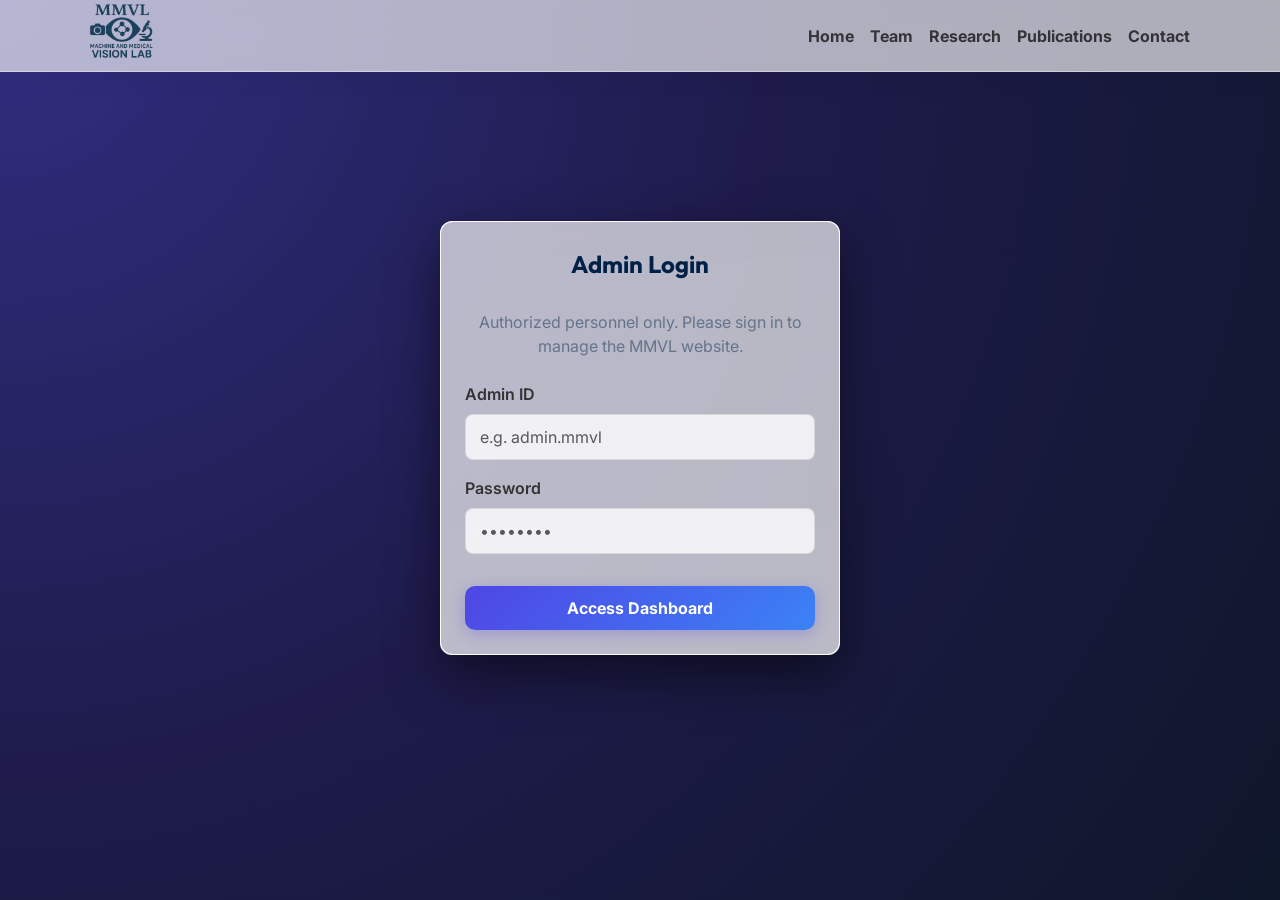
==== admin.html @ 73a61392 "First Commit Test Website" ====
<!doctype html>
<html lang="en">

<head>
  <meta name="view-transition" content="same-origin">
  <meta charset="utf-8" />
  <meta name="viewport" content="width=device-width, initial-scale=1" />
  <title>Admin Dashboard — MMVL</title>

  <link href="https://cdn.jsdelivr.net/npm/bootstrap@5.3.3/dist/css/bootstrap.min.css" rel="stylesheet" />
  <link rel="stylesheet" href="./assets/css/navbar.css" />
  <link rel="preconnect" href="https://fonts.googleapis.com">
  <link rel="preconnect" href="https://fonts.gstatic.com" crossorigin>
  <link href="https://fonts.googleapis.com/css2?family=Outfit:wght@400;500;600;700;800&family=Inter:wght@400;500;600&display=swap" rel="stylesheet">

  <style>
    /* Reset & base */
    html,
    body {
      margin: 0;
      padding: 0;
      width: 100%;
      box-sizing: border-box;
      height: 100%;
    }

    *,
    *::before,
    *::after {
      box-sizing: inherit;
    }

    :root {
      --page-bg: #f8fafc;
      --bg: var(--page-bg);
      --card-bg: rgba(255, 255, 255, 0.7);
      --card: var(--card-bg);
      --muted: #64748b;
      --accent: #4f46e5;
      --accent-hover: #4338ca;
      --border: rgba(255, 255, 255, 0.6);
      --text: #0f172a;
      --card-border-light: rgba(255, 255, 255, 0.8);
      --card-elev: rgba(0, 0, 0, 0.04);
      --nav-h: 72px;
      --nav-bg: #4f46e5;
    }

    body {
      background: var(--page-bg);
      color: #1e293b;
      font-family: 'Inter', system-ui, -apple-system, sans-serif;
      -webkit-font-smoothing: antialiased;
      -moz-osx-font-smoothing: grayscale;
      min-height: 100vh;
      display: flex;
      flex-direction: column;
    }

    h1, h2, h3, h4, h5, .panel-head {
      font-family: 'Outfit', sans-serif;
    }

    body::before {
      content: "";
      position: fixed;
      inset: 0;
      background: radial-gradient(circle at 15% 50%, rgba(79, 70, 229, 0.12), transparent 50%),
                  radial-gradient(circle at 85% 30%, rgba(16, 185, 129, 0.12), transparent 50%),
                  radial-gradient(circle at 50% 80%, rgba(236, 72, 153, 0.12), transparent 50%);
      background-color: #f8fafc;
      z-index: -1;
      animation: breathe 15s alternate infinite ease-in-out;
    }

    @keyframes breathe {
      0% { transform: scale(1); }
      100% { transform: scale(1.05); }
    }

    /* CARD */
    .card-panel {
      background: var(--card-bg);
      border-radius: 12px;
      padding: 24px;
      position: relative;
      overflow: visible;
      box-shadow: 0 10px 30px var(--card-elev);
      transition: transform 180ms ease, box-shadow 180ms ease;
      margin-bottom: 24px;
    
      backdrop-filter: blur(16px);
      -webkit-backdrop-filter: blur(16px);
      border: 1px solid var(--card-border-light);
}

    .card-panel:hover {
      transform: translateY(-4px);
      box-shadow: 0 18px 40px rgba(12, 18, 24, 0.05);
    }

    .card-panel::before {
      content: "";
      position: absolute;
      inset: -1px;
      border-radius: 13px;
      pointer-events: none;
      border: 1px solid var(--card-border-light);
      opacity: 0.95;
      z-index: -1;
    }

    .card-panel::after {
      content: "";
      position: absolute;
      inset: -6px;
      border-radius: 14px;
      pointer-events: none;
      background: linear-gradient(180deg, rgba(0, 0, 0, 0.02), rgba(0, 0, 0, 0.00));
      filter: blur(6px);
      opacity: 1;
      z-index: -2;
    }

    .panel-head {
      font-weight: 700;
      color: #002147;
      margin-bottom: 20px;
      font-size: 22px;
      border-bottom: 2px solid var(--accent);
      display: inline-block;
      padding-bottom: 4px;
    }

    .muted {
      color: var(--muted);
    }

    /* BUTTON */
    .primary-btn {
      display: inline-block;
      padding: 10px 20px;
      background: linear-gradient(135deg, #4f46e5, #3b82f6);
      color: #fff;
      border-radius: 10px;
      font-weight: 700;
      text-decoration: none;
      border: none;
      transition: 0.2s ease;
      cursor: pointer;
    
      box-shadow: 0 4px 15px rgba(79, 70, 229, 0.3);
}

    .primary-btn:hover {
      background: linear-gradient(135deg, #4338ca, #2563eb);
      transform: translateY(-2px);
      box-shadow: 0 8px 25px rgba(79, 70, 229, 0.4);
      text-decoration: none;
      color: #fff;
    }

    .danger-btn {
      background: #dc3545;
    }
    
    .danger-btn:hover {
      background: #bb2d3b;
      box-shadow: 0 12px 25px rgba(220, 53, 69, 0.22);
    }

    /* FORM ELEMENTS */
    .form-group {
      margin-bottom: 16px;
    }

    .form-label {
      font-weight: 600;
      color: #333;
      margin-bottom: 8px;
      display: block;
    }

    .form-control {
      width: 100%;
      padding: 10px 14px;
      border-radius: 8px;
      border: 1px solid rgba(0,0,0,0.1);
      background: rgba(255, 255, 255, 0.8);
      transition: border-color 0.2s ease, box-shadow 0.2s ease;
    }

    .form-control:focus {
      outline: none;
      border-color: var(--accent);
      box-shadow: 0 0 0 3px rgba(14, 56, 241, 0.1);
    }

    /* TABS */
    .nav-tabs {
      border-bottom: 2px solid rgba(0,0,0,0.05);
      margin-bottom: 20px;
      gap: 10px;
    }
    
    .nav-tabs .nav-link {
      border: none;
      color: var(--muted);
      font-weight: 600;
      padding: 12px 20px;
      border-radius: 10px 10px 0 0;
      transition: 0.3s ease;
      position: relative;
    }

    .nav-tabs .nav-link:hover {
      color: var(--accent);
      background: rgba(14, 56, 241, 0.05);
      border-color: transparent;
    }

    .nav-tabs .nav-link.active {
      color: var(--accent);
      background: transparent;
      border-color: transparent;
    }

    .nav-tabs .nav-link.active::after {
      content: "";
      position: absolute;
      bottom: -2px;
      left: 0;
      width: 100%;
      height: 2px;
      background: var(--accent);
    }

    /* ANIMATIONS */
    @keyframes fadeInUp {
      from { opacity: 0; transform: translateY(20px); }
      to { opacity: 1; transform: translateY(0); }
    }

    .delay-1 { animation: fadeInUp 0.6s ease-out backwards; animation-delay: 0.1s; }
    .delay-2 { animation: fadeInUp 0.6s ease-out backwards; animation-delay: 0.2s; }

    /* LAYOUT */
    .dashboard-container {
      max-width: 1000px;
      margin: 40px auto;
      padding: 0 20px;
      flex: 1;
      width: 100%;
    }

    /* LOGIN OVERLAY */
    #login-overlay {
      position: fixed;
      inset: 0;
      background: var(--page-bg);
      z-index: 1000;
      display: flex;
      align-items: center;
      justify-content: center;
      transition: opacity 0.4s ease;
    }

    #login-overlay::before {
      content: "";
      position: absolute;
      inset: 0;
      background: radial-gradient(circle at top left, #312e81, #1e1b4b, #0f172a);
      z-index: -1;
    }
    
    #login-overlay .card-panel {
      box-shadow: 0 20px 50px rgba(0,0,0,0.5);
    
      backdrop-filter: blur(16px);
      -webkit-backdrop-filter: blur(16px);
      border: 1px solid var(--card-border-light);
}

    .login-box {
      width: 100%;
      max-width: 400px;
      text-align: center;
      animation: fadeInUp 0.5s ease-out;
    }

    /* TABLE */
    .table {
      background: transparent;
    }
    .table th {
      border-bottom: 2px solid rgba(0,0,0,0.1);
      color: #333;
      font-weight: 700;
    }
    .table td {
      vertical-align: middle;
      border-bottom: 1px dashed rgba(0,0,0,0.05);
    }
    .action-btns {
      display: flex;
      gap: 8px;
    }

    /* FOOTER */
    footer.site-footer {
      width: 100%;
      background: linear-gradient(180deg, #0b0b0b, #080808);
      color: #ccc;
      padding: 36px 0 24px;
      border-top: 4px solid rgba(0, 0, 0, 0.6);
      margin-top: auto;
    }

    footer .footer-inner {
      max-width: 1200px;
      margin: 0 auto;
      padding: 0 20px;
    }

    footer h5 {
      color: #fff;
      margin-bottom: 8px;
    }

    footer p,
    footer a {
      color: #9ea3a8;
      text-decoration: none;
    }

    footer hr {
      border-color: #222;
      opacity: 0.7;
      margin: 18px 0;
    }
  
    


    /* Page Load Fade-Up Animation */
    /* Page Load Fade-Up Animation */
    #app-content {
      animation: fadeUpIn 0.8s cubic-bezier(0.16, 1, 0.3, 1) both;
      -webkit-animation: fadeUpIn 0.8s cubic-bezier(0.16, 1, 0.3, 1) both;
    }

    @keyframes fadeUpIn {
      from {
        opacity: 0;
        transform: translateY(40px);
      }
      to {
        opacity: 1;
        transform: translateY(0);
      }
    }

    /* Smooth View Transitions */
    html { overflow-y: scroll; }
    @view-transition { navigation: auto; }
</style>
</head>

<body>

  <!-- LOGIN OVERLAY -->
  <div id="login-overlay">
    <div class="card-panel login-box">
      <div class="panel-head" style="margin-bottom: 24px; font-size: 24px; border:none;">Admin Login</div>
      <p class="muted mb-4">Authorized personnel only. Please sign in to manage the MMVL website.</p>
      
      <form id="loginForm">
        <div class="form-group text-start">
          <label class="form-label">Admin ID</label>
          <input type="text" class="form-control" id="adminId" placeholder="e.g. admin.mmvl" required>
        </div>
        <div class="form-group text-start">
          <label class="form-label">Password</label>
          <input type="password" class="form-control" id="adminPwd" placeholder="••••••••" required>
        </div>
        <p id="loginError" class="text-danger small d-none mt-2">Invalid credentials.</p>
        <button type="submit" class="primary-btn w-100 mt-3">Access Dashboard</button>
      </form>
    </div>
  </div>

  <!-- NAVBAR placeholder -->
  <div id="navbar">
<nav class="navbar navbar-expand-lg navbar-light" id="mainNav">
  <div class="container">
    <!-- <a class="navbar-brand" href="#">MMVL</a> -->
     <a class="navbar-brand d-flex align-items-center" href="#">
  <img src="./assets/images/1000371724-removebg-preview.png" alt="MMVL Logo" 
       style="height:80px; width:auto; margin-right:10px;">
  
</a>

    <button class="navbar-toggler" type="button" data-bs-toggle="collapse" data-bs-target="#navMenu" aria-controls="navMenu" aria-expanded="false" aria-label="Toggle navigation">
      <span class="navbar-toggler-icon"><span></span></span>
    </button>
    <div class="collapse navbar-collapse" id="navMenu">
      <ul class="navbar-nav ms-auto">
        <li class="nav-item"><a class="nav-link" href="index.html">Home</a></li>
        <li class="nav-item"><a class="nav-link" href="team.html">Team</a></li>
        <li class="nav-item"><a class="nav-link" href="research.html">Research</a></li>
        
        <li class="nav-item"><a class="nav-link" href="publications.html">Publications</a></li>
        <li class="nav-item"><a class="nav-link" href="contact.html">Contact</a></li>
      </ul>
    </div>
  </div>
</nav>
</div>
  <main id="app-content">
  
  <!-- DASHBOARD CONTENT -->
  <div class="dashboard-container" style="display: none;" id="dashboard-content">
    
    <div class="d-flex justify-content-between align-items-center mb-4 delay-1">
      <h2 style="font-family: 'Outfit', sans-serif; font-weight: 700; color: var(--accent); margin: 0;">Admin Dashboard</h2>
      <button class="primary-btn danger-btn" id="logoutBtn">Logout</button>
    </div>

    <div class="card-panel delay-2">
      <!-- TABS -->
      <ul class="nav nav-tabs" id="adminTabs" role="tablist">
        <li class="nav-item" role="presentation">
          <button class="nav-link active" id="notices-tab" data-bs-toggle="tab" data-bs-target="#notices" type="button" role="tab">Notices</button>
        </li>
        <li class="nav-item" role="presentation">
          <button class="nav-link" id="papers-tab" data-bs-toggle="tab" data-bs-target="#papers" type="button" role="tab">Research Papers</button>
        </li>
        <li class="nav-item" role="presentation">
          <button class="nav-link" id="team-tab" data-bs-toggle="tab" data-bs-target="#team" type="button" role="tab">Team Members</button>
        </li>
      </ul>

      <!-- TAB CONTENT -->
      <div class="tab-content" id="adminTabsContent">
        
        <!-- NOTICES TAB -->
        <div class="tab-pane fade show active" id="notices" role="tabpanel">
          <div class="panel-head">Manage Notices & News</div>
          
          <form class="mb-4 p-3 rounded" style="background: rgba(0,0,0,0.02); border: 1px dashed rgba(0,0,0,0.1);">
            <h5 class="mb-3" style="font-size: 16px; font-weight: 700;">Add New Notice</h5>
            <div class="row">
              <div class="col-md-3">
                <div class="form-group">
                  <label class="form-label">Date</label>
                  <input type="date" class="form-control">
                </div>
              </div>
              <div class="col-md-7">
                <div class="form-group">
                  <label class="form-label">Notice Content</label>
                  <input type="text" class="form-control" placeholder="e.g. New PhD positions open for 2025...">
                </div>
              </div>
              <div class="col-md-2 d-flex align-items-end">
                <div class="form-group w-100">
                  <button type="button" class="primary-btn w-100">+ Add</button>
                </div>
              </div>
            </div>
          </form>

          <div class="table-responsive">
            <table class="table">
              <thead>
                <tr>
                  <th>Date</th>
                  <th>Content</th>
                  <th width="120">Actions</th>
                </tr>
              </thead>
              <tbody>
                <tr>
                  <td style="color: var(--accent); font-weight: 700;">10 Aug 2025</td>
                  <td>New PhD positions open for 2025. Interested candidates may apply with a research statement.</td>
                  <td>
                    <div class="action-btns">
                      <button class="primary-btn" style="padding: 4px 10px; font-size: 12px;">Edit</button>
                      <button class="primary-btn danger-btn" style="padding: 4px 10px; font-size: 12px;">Del</button>
                    </div>
                  </td>
                </tr>
                <tr>
                  <td style="color: var(--accent); font-weight: 700;">28 Jul 2025</td>
                  <td>Paper accepted at CVPR 2025 — congratulations to the team for this achievement.</td>
                  <td>
                    <div class="action-btns">
                      <button class="primary-btn" style="padding: 4px 10px; font-size: 12px;">Edit</button>
                      <button class="primary-btn danger-btn" style="padding: 4px 10px; font-size: 12px;">Del</button>
                    </div>
                  </td>
                </tr>
              </tbody>
            </table>
          </div>
        </div>

        <!-- PAPERS TAB -->
        <div class="tab-pane fade" id="papers" role="tabpanel">
          <div class="panel-head">Manage Publications</div>
          
          <form class="mb-4 p-3 rounded" style="background: rgba(0,0,0,0.02); border: 1px dashed rgba(0,0,0,0.1);">
            <h5 class="mb-3" style="font-size: 16px; font-weight: 700;">Add New Paper</h5>
            <div class="row">
              <div class="col-md-8">
                <div class="form-group">
                  <label class="form-label">Paper Title</label>
                  <input type="text" class="form-control" placeholder="Title of the publication">
                </div>
              </div>
              <div class="col-md-4">
                <div class="form-group">
                  <label class="form-label">Year / Venue</label>
                  <input type="text" class="form-control" placeholder="e.g. CVPR 2025">
                </div>
              </div>
              <div class="col-md-10">
                <div class="form-group mb-md-0">
                  <label class="form-label">Authors</label>
                  <input type="text" class="form-control" placeholder="Authors list">
                </div>
              </div>
              <div class="col-md-2 d-flex align-items-end">
                <div class="form-group w-100 mb-0">
                  <button type="button" class="primary-btn w-100">+ Add</button>
                </div>
              </div>
            </div>
          </form>

          <p class="text-muted text-center py-4">Current publications will be loaded here from the database.</p>
        </div>

        <!-- TEAM TAB -->
        <div class="tab-pane fade" id="team" role="tabpanel">
          <div class="panel-head">Manage Team Members</div>
          
          <p class="text-muted text-center py-4">Feature to add/remove team members coming soon.</p>
        </div>

      </div>
    </div>
  </div>

  <!-- FOOTER placeholder -->
  </main>
  <footer class="site-footer" id="footer-placeholder" style="display:none;" role="contentinfo">
    <div class="footer-inner">
      <div class="row align-items-start">
        <div class="col-md-6">
          <h5>Machine & Medical Vision Lab (MMVL)</h5>
          <p style="margin:0;color:#9ea3a8;">
            School of Artificial Intelligence and Data Science, IIT Jodhpur<br>
            NH-65 Nagaur Road, Karwar, Jodhpur, Rajasthan — 342037
          </p>
        </div>
        <div class="col-md-6 text-md-end mt-3 mt-md-0">
          <div style="font-weight:700;color:#fff;margin-bottom:6px;">Connect with us</div>
          <a href="#" style="color:#9ea3a8;text-decoration:none;margin-right:14px;">Twitter</a>
          <a href="#" style="color:#9ea3a8;text-decoration:none;margin-right:14px;">LinkedIn</a>
          <a href="#" style="color:#9ea3a8;text-decoration:none;">GitHub</a>
        </div>
      </div>
      <hr>
      <div style="font-size:13px;color:#8f9598;text-align:center;margin-top:6px;">
        © <span id="year">2025</span> Machine & Medical Vision Lab — All Rights Reserved
      </div>
    </div>
  </footer>

  <script src="https://cdn.jsdelivr.net/npm/bootstrap@5.3.3/dist/js/bootstrap.bundle.min.js"></script>
  <script>
    // Set current year
    document.getElementById('year').textContent = new Date().getFullYear();

    
    // Optionally hide navbar until logged in
        navContainer.style.display = "none";
      });

    // Login Logic
    const loginForm = document.getElementById('loginForm');
    const loginOverlay = document.getElementById('login-overlay');
    const dashboardContent = document.getElementById('dashboard-content');
    const navbarContainer = document.getElementById('navbar');
    const footerContainer = document.getElementById('footer-placeholder');
    const loginError = document.getElementById('loginError');
    const logoutBtn = document.getElementById('logoutBtn');

    // Simple client-side auth for demo (should be handled by backend)
    loginForm.addEventListener('submit', (e) => {
      e.preventDefault();
      const user = document.getElementById('adminId').value;
      const pwd = document.getElementById('adminPwd').value;

      // Allow demo login
      if (user === 'admin.mmvl') {
        // Success
        loginOverlay.style.opacity = '0';
        setTimeout(() => {
          loginOverlay.style.display = 'none';
          dashboardContent.style.display = 'block';
          navbarContainer.style.display = 'block';
          footerContainer.style.display = 'block';
        }, 400);
      } else {
        // Fail
        loginError.classList.remove('d-none');
        // Shake animation
        const loginBox = document.querySelector('.login-box');
        loginBox.style.animation = 'none';
        loginBox.offsetHeight; /* trigger reflow */
        loginBox.style.animation = 'shake 0.4s';
      }
    });

    logoutBtn.addEventListener('click', () => {
      loginOverlay.style.display = 'flex';
      setTimeout(() => {
        loginOverlay.style.opacity = '1';
        dashboardContent.style.display = 'none';
        navbarContainer.style.display = 'none';
        footerContainer.style.display = 'none';
        document.getElementById('adminId').value = '';
        document.getElementById('adminPwd').value = '';
        loginError.classList.add('d-none');
      }, 10);
    });

    // Shake keyframes
    const style = document.createElement('style');
    style.innerHTML = `
      @keyframes shake {
        0% { transform: translateX(0); }
        25% { transform: translateX(-5px); }
        50% { transform: translateX(5px); }
        75% { transform: translateX(-5px); }
        100% { transform: translateX(0); }
      }
    `;
    document.head.appendChild(style);
  </script>

  
  



  <script src="./assets/js/spa.js"></script>
</body>

</html>
---- assets/css/navbar.css ----
.navbar {
      position: fixed;
      top: 0;
      left: 0;
      width: 100%;
      z-index: 9999;

      /* background: #1e40af !important; */
      /* background: #EAF2FF !important; */

      background: rgba(255, 255, 255, 0.65) !important;
      backdrop-filter: blur(24px);
      -webkit-backdrop-filter: blur(24px);
      border-bottom: 1px solid rgba(255, 255, 255, 0.4);
      /* bluish */
      box-shadow: 0 4px 30px rgba(0, 0, 0, 0.05);

      height: 72px;
      display: flex;
      align-items: center;
    }

    /* navbar text + links white */
    .navbar .navbar-brand,
    .navbar .nav-link {
      color: #000000 !important;
      font-weight: 700;
    }

    /* active link highlight */
    .navbar .nav-link:hover {
      opacity: 0.85;
    }

    /* toggler button */
    .navbar-toggler {
      border: 1px solid rgba(255, 255, 255, 0.35);
      background: rgba(255, 255, 255, 0.10);
    }

    /* Ensure navbar inner container vertically centers all children */
    .navbar > .container {
      display: flex;
      align-items: center;
      height: 100%;
    }

    /* hamburger icon lines */
    .navbar-toggler-icon::before,
    .navbar-toggler-icon::after,
    .navbar-toggler-icon>span {
      background: #ffffff !important;
    }
.navbar { view-transition-name: main-navbar; }

    /* ===== NAVBAR RESPONSIVE ===== */

    /* Tablet — matches Bootstrap navbar-expand-lg collapse at 992px */
    @media (max-width: 991px) {
      .navbar {
        height: 64px;
      }

      .navbar .navbar-brand img {
        height: 60px !important;
      }

      .navbar .nav-link {
        font-size: 14px !important;
      }

      /* Collapsed mobile menu background */
      .navbar .navbar-collapse {
        background: rgba(255, 255, 255, 0.92);
        backdrop-filter: blur(20px);
        -webkit-backdrop-filter: blur(20px);
        border-radius: 0 0 12px 12px;
        padding: 10px 16px;
        margin-top: 4px;
        box-shadow: 0 8px 24px rgba(0,0,0,0.08);
      }

      .navbar .nav-link {
        padding: 8px 0 !important;
        border-bottom: 1px solid rgba(0,0,0,0.05);
      }

      .navbar .nav-item:last-child .nav-link {
        border-bottom: none;
      }
    }

    /* Mobile ≤520px */
    @media (max-width: 520px) {
      .navbar {
        height: 56px;
      }

      .navbar .navbar-brand img {
        height: 48px !important;
        margin-right: 6px !important;
      }

      .navbar .nav-link {
        font-size: 13px !important;
        font-weight: 600;
      }

      .navbar .navbar-collapse {
        padding: 8px 14px;
      }
    }
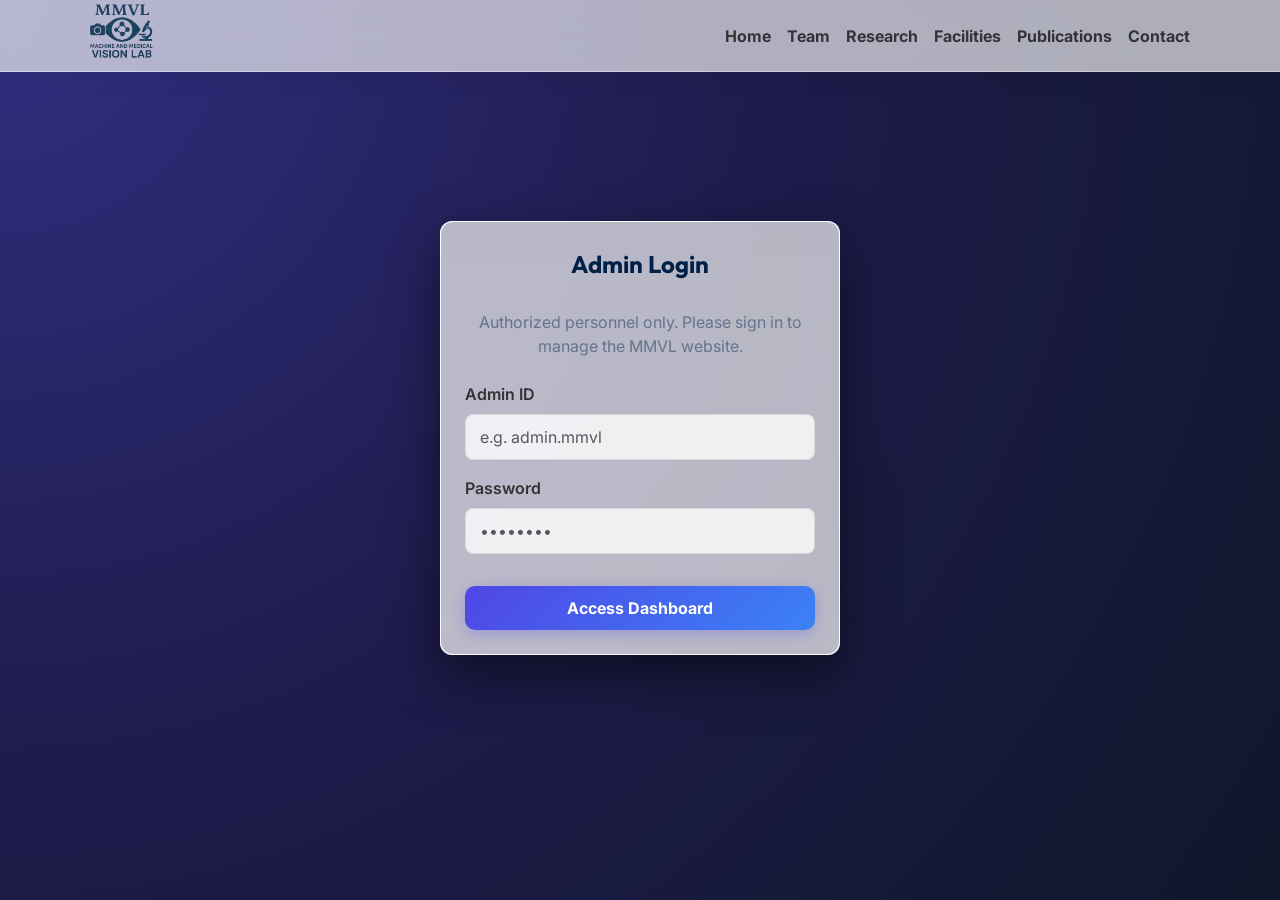
==== commit 1c9ca222: "Update research areas, scroll animation, publications, team, alumni, and image structure" ====
--- a/admin.html
+++ b/admin.html
@@ -1,4 +1,4 @@
-<!doctype html>
+﻿<!doctype html>
 <html lang="en">
 
 <head>
@@ -395,7 +395,7 @@
   <div class="container">
     <!-- <a class="navbar-brand" href="#">MMVL</a> -->
      <a class="navbar-brand d-flex align-items-center" href="#">
-  <img src="./assets/images/1000371724-removebg-preview.png" alt="MMVL Logo" 
+  <img src="./assets/images/logo/1000371724-removebg-preview.png" alt="MMVL Logo" 
        style="height:80px; width:auto; margin-right:10px;">
   
 </a>
@@ -408,7 +408,7 @@
         <li class="nav-item"><a class="nav-link" href="index.html">Home</a></li>
         <li class="nav-item"><a class="nav-link" href="team.html">Team</a></li>
         <li class="nav-item"><a class="nav-link" href="research.html">Research</a></li>
-        
+        <li class="nav-item"><a class="nav-link" href="facilities.html">Facilities</a></li>
         <li class="nav-item"><a class="nav-link" href="publications.html">Publications</a></li>
         <li class="nav-item"><a class="nav-link" href="contact.html">Contact</a></li>
       </ul>
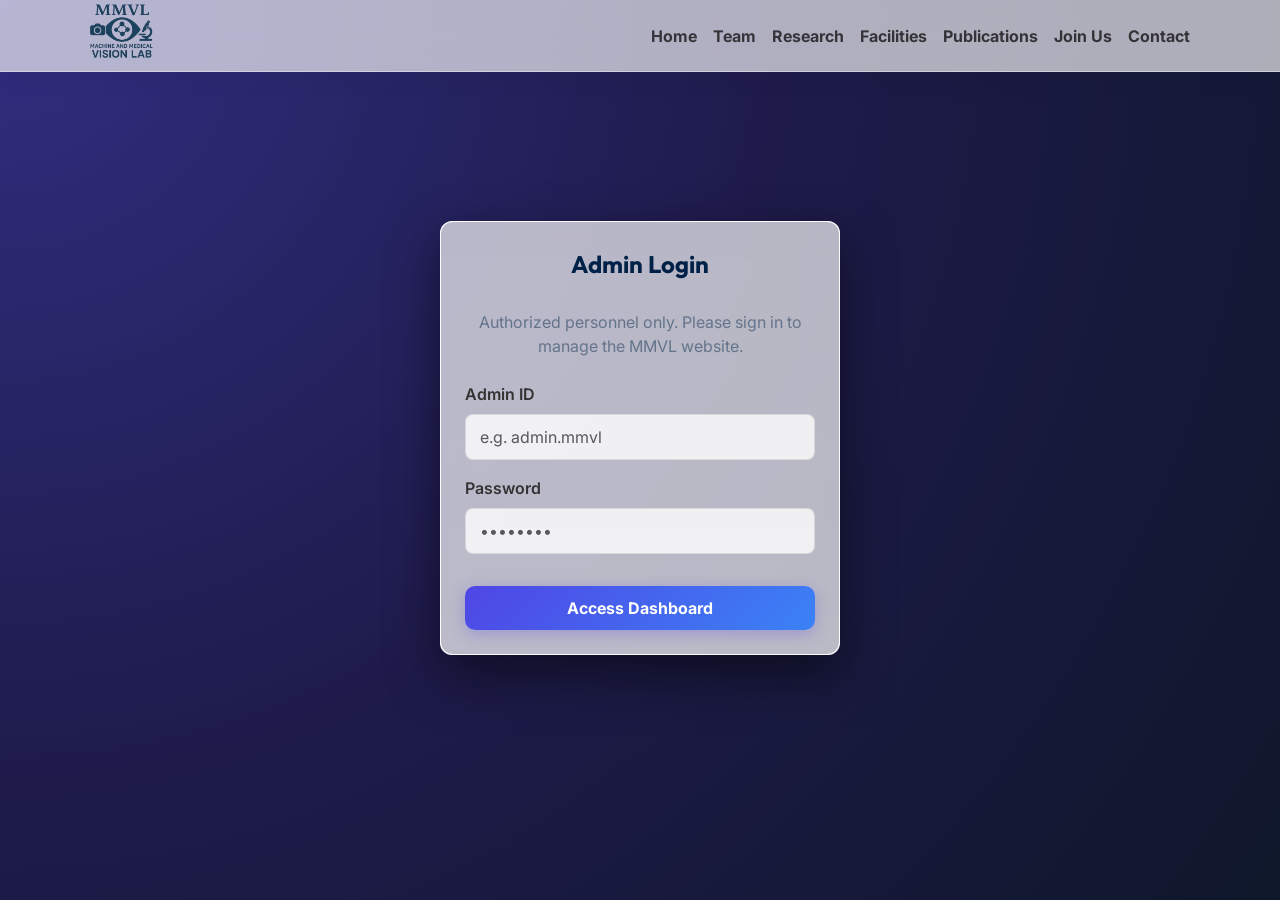
==== commit 54aa4ec0: "added joinus page" ====
--- a/admin.html
+++ b/admin.html
@@ -410,6 +410,7 @@
         <li class="nav-item"><a class="nav-link" href="research.html">Research</a></li>
         <li class="nav-item"><a class="nav-link" href="facilities.html">Facilities</a></li>
         <li class="nav-item"><a class="nav-link" href="publications.html">Publications</a></li>
+        <li class="nav-item"><a class="nav-link" href="joinus.html">Join Us</a></li>
         <li class="nav-item"><a class="nav-link" href="contact.html">Contact</a></li>
       </ul>
     </div>
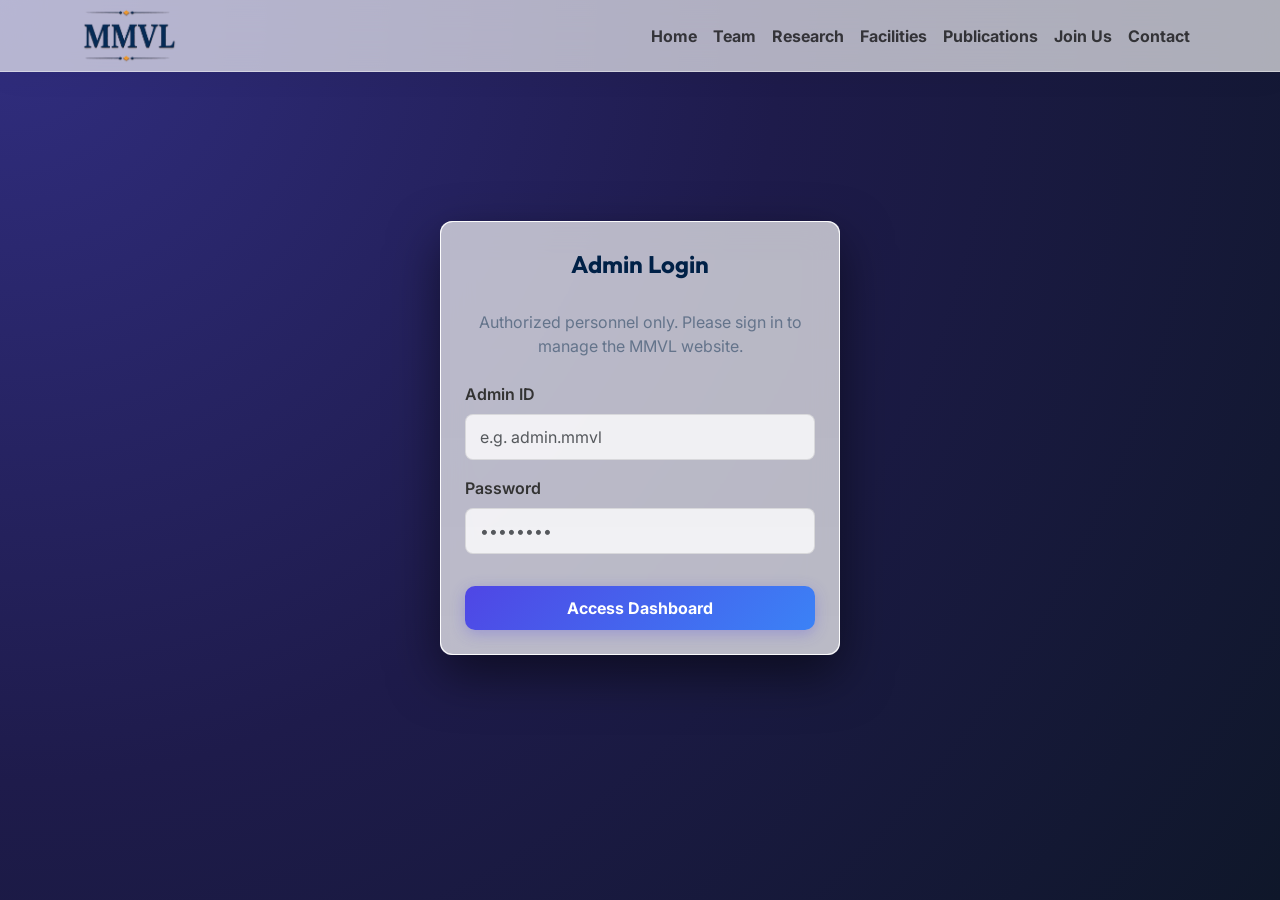
==== commit 6983160e: "Use the MMVL wordmark from the lab head's site as the navbar logo Takes the mark from home.iitj.ac.i" ====
--- a/admin.html
+++ b/admin.html
@@ -395,8 +395,8 @@
   <div class="container">
     <!-- <a class="navbar-brand" href="#">MMVL</a> -->
      <a class="navbar-brand d-flex align-items-center" href="#">
-  <img src="./assets/images/logo/1000371724-removebg-preview.png" alt="MMVL Logo" 
-       style="height:80px; width:auto; margin-right:10px;">
+  <img src="./assets/images/logo/mmvl-wordmark.png" alt="MMVL — Machine and Medical Vision Lab" 
+       style="height:56px; width:auto; margin-right:10px;">
   
 </a>
 
@@ -657,6 +657,7 @@
 
 
 
+  <script src="./assets/js/navbar-collapse.js"></script>
   <script src="./assets/js/spa.js"></script>
 </body>
 
--- a/assets/css/navbar.css
+++ b/assets/css/navbar.css
@@ -62,7 +62,7 @@
       }
 
       .navbar .navbar-brand img {
-        height: 60px !important;
+        height: 48px !important;
       }
 
       .navbar .nav-link {
@@ -97,7 +97,7 @@
       }
 
       .navbar .navbar-brand img {
-        height: 48px !important;
+        height: 40px !important;
         margin-right: 6px !important;
       }
 
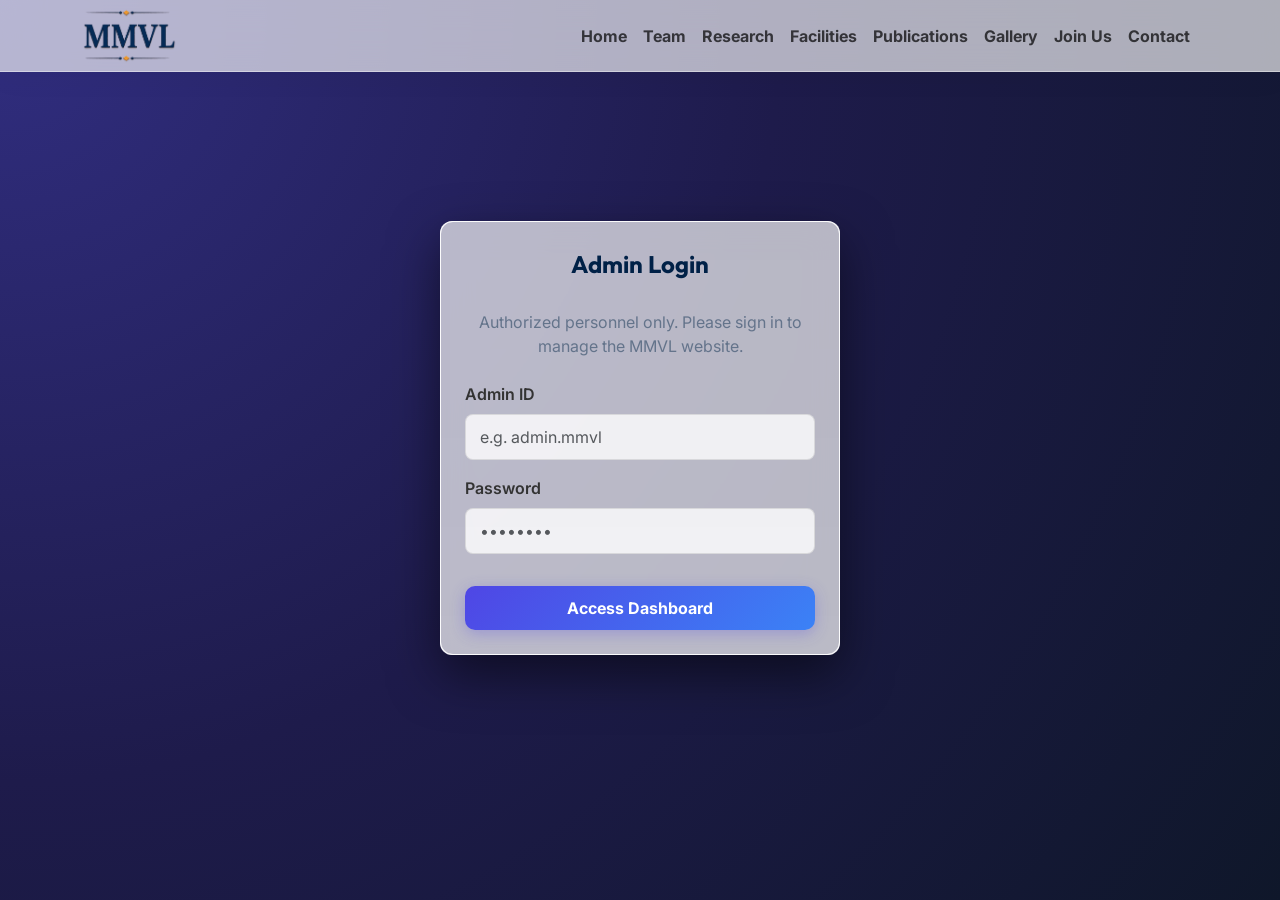
==== commit 643646e4: "Add a Gallery page and link it from the navbar A masonry gallery for lab visits, celebrations and ev" ====
--- a/admin.html
+++ b/admin.html
@@ -410,6 +410,7 @@
         <li class="nav-item"><a class="nav-link" href="research.html">Research</a></li>
         <li class="nav-item"><a class="nav-link" href="facilities.html">Facilities</a></li>
         <li class="nav-item"><a class="nav-link" href="publications.html">Publications</a></li>
+        <li class="nav-item"><a class="nav-link" href="gallery.html">Gallery</a></li>
         <li class="nav-item"><a class="nav-link" href="joinus.html">Join Us</a></li>
         <li class="nav-item"><a class="nav-link" href="contact.html">Contact</a></li>
       </ul>
